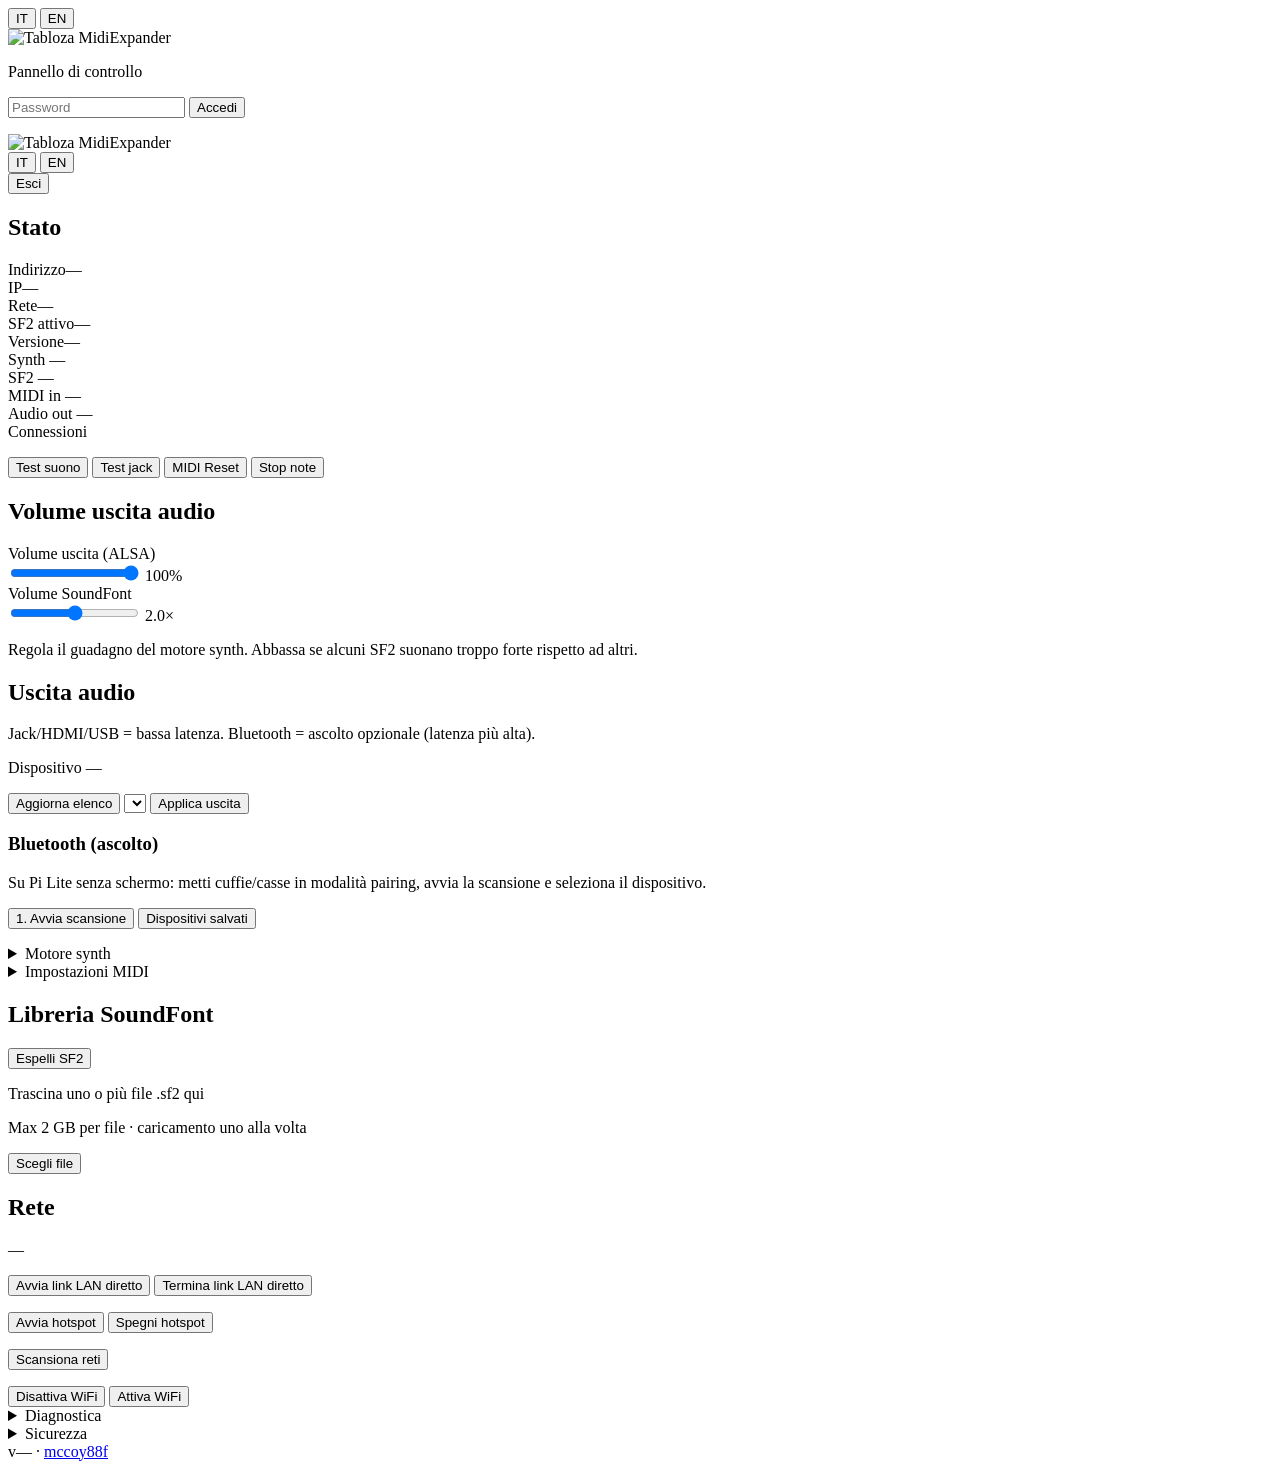
==== src/web/static/index.html @ 43a476f5 "v2.5.18: nuovi default reverb/chorus FluidSynth. room 0.65, damp 0.4, width 1.0, level 0.55; chorus " ====
<!DOCTYPE html>
<html lang="it">
<head>
  <meta charset="UTF-8">
  <meta name="viewport" content="width=device-width, initial-scale=1.0, user-scalable=no">
  <title>Tabloza MidiExpander</title>
  <link rel="stylesheet" href="/static/style.css?v=2.5.18">
</head>
<body>
  <div id="app">
    <!-- Login -->
    <div id="login-screen" class="screen">
      <div class="lang-switcher">
        <button type="button" class="lang-btn" data-lang="it" id="lang-it-login">IT</button>
        <button type="button" class="lang-btn" data-lang="en" id="lang-en-login">EN</button>
      </div>
      <div class="card login-card">
        <img src="/static/logo.svg" alt="Tabloza MidiExpander" class="brand-logo brand-logo-login" width="280" height="66">
        <p class="subtitle" data-i18n="loginSubtitle">Pannello di controllo</p>
        <form id="login-form">
          <input type="password" id="login-password" data-i18n-placeholder="password" placeholder="Password" autocomplete="current-password" required>
          <button type="submit" class="btn btn-primary" data-i18n="login">Accedi</button>
        </form>
        <p id="login-error" class="error hidden"></p>
      </div>
    </div>

    <!-- Dashboard -->
    <div id="dashboard" class="screen hidden">
      <header class="header">
        <img src="/static/logo.svg" alt="Tabloza MidiExpander" class="brand-logo" width="220" height="52">
        <div class="header-actions">
          <div class="lang-switcher lang-switcher-inline">
            <button type="button" class="lang-btn" data-lang="it">IT</button>
            <button type="button" class="lang-btn" data-lang="en">EN</button>
          </div>
          <button id="btn-logout" class="btn btn-small" data-i18n="logout">Esci</button>
        </div>
      </header>

      <!-- Status -->
      <section class="card" id="status-section">
        <h2 data-i18n="sectionStatus">Stato</h2>
        <div class="status-grid">
          <div><span class="label" data-i18n="labelAddress">Indirizzo</span><span id="status-hostname">—</span></div>
          <div><span class="label" data-i18n="labelIp">IP</span><span id="status-ip">—</span></div>
          <div><span class="label" data-i18n="labelNetwork">Rete</span><span id="status-network">—</span></div>
          <div><span class="label" data-i18n="labelActiveSf2">SF2 attivo</span><span id="status-sf2">—</span></div>
          <div><span class="label" data-i18n="labelVersion">Versione</span><span id="status-version">—</span></div>
        </div>
        <div class="activity-meters">
          <div class="activity-meter" id="meter-synth">
            <span class="activity-dot" id="dot-synth"></span>
            <div>
              <span class="label" data-i18n="labelSynthEngine">Synth</span>
              <span class="activity-value" id="value-synth">—</span>
            </div>
          </div>
          <div class="activity-meter" id="meter-sf2">
            <span class="activity-dot" id="dot-sf2"></span>
            <div>
              <span class="label" data-i18n="labelSf2Loaded">SF2</span>
              <span class="activity-value" id="value-sf2">—</span>
            </div>
          </div>
          <div class="activity-meter" id="meter-midi-in">
            <span class="activity-dot" id="dot-midi-in"></span>
            <div>
              <span class="label" data-i18n="labelMidiIn">MIDI in</span>
              <span class="activity-value" id="value-midi-in">—</span>
            </div>
          </div>
          <div class="activity-meter" id="meter-audio-out">
            <span class="activity-dot" id="dot-audio-out"></span>
            <div>
              <span class="label" data-i18n="labelAudioOut">Audio out</span>
              <span class="activity-value" id="value-audio-out">—</span>
            </div>
          </div>
        </div>
        <div class="midi-status">
          <span class="label" data-i18n="labelMidiInputs">Connessioni</span>
          <ul id="midi-inputs-list" class="midi-list"></ul>
        </div>
        <div class="midi-actions">
          <button id="btn-audio-test" class="btn btn-secondary" data-i18n="audioTest">Test suono</button>
          <button id="btn-jack-test" class="btn btn-secondary" data-i18n="jackTest">Test jack</button>
          <button id="btn-midi-reset" class="btn btn-secondary" data-i18n="midiReset">MIDI Reset</button>
          <button type="button" id="btn-midi-stop-notes" class="btn btn-secondary" data-i18n="stopNotes">Stop note</button>
          <p id="audio-test-msg" class="msg hidden"></p>
          <p id="midi-reset-msg" class="msg hidden"></p>
        </div>
      </section>

      <!-- Volume -->
      <section class="card">
        <h2 data-i18n="sectionVolume">Volume uscita audio</h2>
        <label class="synth-field">
          <span class="label" data-i18n="labelOutputVolume">Volume uscita (ALSA)</span>
          <div class="volume-row">
            <input type="range" id="volume-slider" min="0" max="100" value="100" aria-valuemin="0" aria-valuemax="100">
            <span id="volume-value">100</span><span class="volume-unit">%</span>
          </div>
        </label>
        <label class="synth-field">
          <span class="label" data-i18n="labelSf2Gain">Volume SoundFont</span>
          <div class="volume-row">
            <input type="range" id="sf2-gain-slider" min="0" max="400" step="5" value="200" aria-valuemin="0" aria-valuemax="400">
            <span id="sf2-gain-value">2.0</span><span class="volume-unit">×</span>
          </div>
        </label>
        <p class="muted synth-hint" data-i18n="sf2GainHint">Regola il guadagno del motore synth. Abbassa se alcuni SF2 suonano troppo forte rispetto ad altri.</p>
      </section>

      <!-- Audio output -->
      <section class="card stack" id="audio-output-section">
        <h2 data-i18n="sectionAudioOutput">Uscita audio</h2>
        <p class="section-lead" data-i18n="audioBluetoothHint">Jack/HDMI/USB = bassa latenza. Bluetooth = ascolto opzionale (latenza più alta).</p>

        <div class="field-block">
          <p class="audio-device-current"><span class="label" data-i18n="labelAudioDevice">Dispositivo</span> <span id="audio-device-current">—</span></p>
          <button type="button" id="btn-audio-refresh" class="btn btn-secondary" data-i18n="refreshAudioDevices">Aggiorna elenco</button>
          <select id="audio-device-select" class="audio-device-select" aria-label="Uscita audio"></select>
          <button type="button" id="btn-audio-apply" class="btn btn-primary" data-i18n="applyAudioDevice">Applica uscita</button>
          <p id="audio-device-msg" class="msg hidden"></p>
        </div>

        <div class="bt-pair-block stack">
          <h3 class="bt-pair-title" data-i18n="sectionBluetoothPair">Bluetooth (ascolto)</h3>
          <p class="section-lead" data-i18n="btPairHint">Su Pi Lite senza schermo: metti cuffie/casse in modalità pairing, avvia la scansione e seleziona il dispositivo.</p>
          <div class="actions-row">
            <button type="button" id="btn-bt-scan" class="btn btn-secondary" data-i18n="btScan">1. Avvia scansione</button>
            <button type="button" id="btn-bt-refresh-paired" class="btn btn-secondary" data-i18n="btRefreshPaired">Dispositivi salvati</button>
          </div>
          <p id="bt-pair-msg" class="msg hidden"></p>
          <div id="bt-device-list" class="wifi-list bt-device-list"></div>
        </div>
      </section>

      <!-- Synth engine -->
      <section class="card console-card">
        <details id="synth-section">
          <summary data-i18n="sectionSynthSettings">Motore synth</summary>
          <div class="synth-form">
            <label class="synth-field">
              <span class="label" data-i18n="labelAudioPreset">Preset buffer audio</span>
              <select id="synth-preset" class="audio-device-select"></select>
            </label>
            <p id="synth-preset-hint" class="muted synth-hint">—</p>
            <label class="synth-field">
              <span class="label" data-i18n="labelPolyphony">Polifonia</span>
              <div class="volume-row">
                <input type="range" id="synth-polyphony" min="32" max="512" step="32" value="256">
                <span id="synth-polyphony-value">256</span>
              </div>
            </label>
            <div class="synth-toggles">
              <div class="synth-effect-row">
                <label class="synth-toggle"><input type="checkbox" id="synth-reverb" checked> <span data-i18n="labelReverb">Riverbero</span></label>
                <details class="synth-effect-panel" id="synth-reverb-panel">
                  <summary data-i18n="labelEffectParams">Parametri</summary>
                  <div class="synth-effect-fields">
                    <label class="synth-field">
                      <span class="label" data-i18n="labelReverbRoomSize">Room size</span>
                      <div class="volume-row">
                        <input type="range" id="synth-reverb-room-size" min="0" max="1" step="0.001" value="0.7">
                        <span id="synth-reverb-room-size-value">0.700</span>
                      </div>
                    </label>
                    <label class="synth-field">
                      <span class="label" data-i18n="labelReverbDamp">Damp</span>
                      <div class="volume-row">
                        <input type="range" id="synth-reverb-damp" min="0" max="1" step="0.001" value="0.15">
                        <span id="synth-reverb-damp-value">0.150</span>
                      </div>
                    </label>
                    <label class="synth-field">
                      <span class="label" data-i18n="labelReverbWidth">Width</span>
                      <div class="volume-row">
                        <input type="range" id="synth-reverb-width" min="0" max="100" step="0.1" value="0.8">
                        <span id="synth-reverb-width-value">0.800</span>
                      </div>
                    </label>
                    <label class="synth-field">
                      <span class="label" data-i18n="labelReverbLevel">Level</span>
                      <div class="volume-row">
                        <input type="range" id="synth-reverb-level" min="0" max="1" step="0.001" value="0.5">
                        <span id="synth-reverb-level-value">0.500</span>
                      </div>
                    </label>
                  </div>
                </details>
              </div>
              <div class="synth-effect-row">
                <label class="synth-toggle"><input type="checkbox" id="synth-chorus" checked> <span data-i18n="labelChorus">Chorus</span></label>
                <details class="synth-effect-panel" id="synth-chorus-panel">
                  <summary data-i18n="labelEffectParams">Parametri</summary>
                  <div class="synth-effect-fields">
                    <label class="synth-field">
                      <span class="label" data-i18n="labelChorusVoices">Voci</span>
                      <div class="volume-row">
                        <input type="range" id="synth-chorus-nr" min="0" max="99" step="1" value="3">
                        <span id="synth-chorus-nr-value">3</span>
                      </div>
                    </label>
                    <label class="synth-field">
                      <span class="label" data-i18n="labelChorusLevel">Level</span>
                      <div class="volume-row">
                        <input type="range" id="synth-chorus-level" min="0" max="10" step="0.01" value="0.6">
                        <span id="synth-chorus-level-value">0.600</span>
                      </div>
                    </label>
                    <label class="synth-field">
                      <span class="label" data-i18n="labelChorusSpeed">Speed (Hz)</span>
                      <div class="volume-row">
                        <input type="range" id="synth-chorus-speed" min="0.1" max="5" step="0.01" value="0.2">
                        <span id="synth-chorus-speed-value">0.200</span>
                      </div>
                    </label>
                    <label class="synth-field">
                      <span class="label" data-i18n="labelChorusDepth">Depth</span>
                      <div class="volume-row">
                        <input type="range" id="synth-chorus-depth" min="0" max="256" step="0.01" value="4.25">
                        <span id="synth-chorus-depth-value">4.250</span>
                      </div>
                    </label>
                  </div>
                </details>
              </div>
              <label class="synth-toggle"><input type="checkbox" id="synth-dynamic"> <span data-i18n="labelDynamicLoading">Caricamento dinamico SF2</span></label>
            </div>
            <div class="synth-actions">
              <button type="button" id="btn-synth-standard" class="btn btn-secondary" data-i18n="restoreStandardPreset">Ripristina valori predefiniti</button>
              <button type="button" id="btn-synth-apply" class="btn btn-primary" data-i18n="applySynthSettings">Applica</button>
            </div>
            <p id="synth-msg" class="msg hidden"></p>
          </div>
        </details>
      </section>

      <!-- MIDI settings -->
      <section class="card console-card">
        <details id="midi-section">
          <summary data-i18n="sectionMidiSettings">Impostazioni MIDI</summary>
          <div class="synth-form">
            <label class="synth-field">
              <span class="label" data-i18n="labelMidiBankSelect">Modalità banchi SoundFont</span>
              <select id="midi-bank-select" class="audio-device-select"></select>
            </label>
            <p id="midi-bank-hint" class="muted synth-hint">—</p>
            <label class="synth-toggle">
              <input type="checkbox" id="midi-jitter-enabled" checked>
              <span data-i18n="labelRtpJitterBuffer">Buffer anti-jitter RTP-MIDI</span>
            </label>
            <p id="midi-jitter-hint" class="muted synth-hint" data-i18n="midiJitterHint">Ritarda gli eventi di rete (~25 ms) per ridurre note irregolari su WiFi. Aggiunge una piccola latenza MIDI.</p>
            <label class="synth-toggle">
              <input type="checkbox" id="midi-rtp-timestamps-enabled" checked>
              <span data-i18n="labelRtpTimestamps">Timestamp RTP-MIDI (rtpmidid-ts)</span>
            </label>
            <p id="midi-rtp-timestamps-hint" class="muted synth-hint" data-i18n="midiRtpTimestampsHint">Usa l'orologio RTP del mittente per schedulare gli eventi ALSA. Disattiva per il comportamento legacy (debug).</p>
            <label class="synth-toggle">
              <input type="checkbox" id="midi-sysex-auto" checked>
              <span data-i18n="labelSysexBankAuto">Modalità banchi automatica via SysEx</span>
            </label>
            <p id="midi-sysex-hint" class="muted synth-hint" data-i18n="midiSysexHint">Rileva SysEx GM/GS/XG/GM2 e cambia la modalità banchi in tempo reale (come hardware). Richiede il gateway Tabloza attivo.</p>
            <p id="midi-runtime-bank" class="muted synth-hint hidden"></p>
            <div class="synth-actions">
              <button type="button" id="btn-midi-apply" class="btn btn-primary" data-i18n="applyMidiSettings">Applica</button>
            </div>
            <p id="midi-msg" class="msg hidden"></p>
          </div>
        </details>
      </section>

      <!-- SoundFonts -->
      <section class="card">
        <div class="sf2-section-header">
          <h2 data-i18n="sectionSoundfonts">Libreria SoundFont</h2>
          <button type="button" id="btn-sf2-eject" class="btn btn-secondary hidden" data-i18n="ejectSf2">Espelli SF2</button>
        </div>
        <p id="sf2-eject-msg" class="msg hidden"></p>
        <div id="sf2-list" class="sf2-list"></div>
        <div class="upload-zone" id="upload-zone">
          <p data-i18n="uploadDrag">Trascina uno o più file .sf2 qui</p>
          <p class="muted upload-limit" data-i18n="uploadMaxSize">Max 2 GB per file · caricamento uno alla volta</p>
          <input type="file" id="sf2-upload" accept=".sf2" multiple hidden>
          <button type="button" class="btn btn-secondary" id="btn-choose-file" data-i18n="chooseFile">Scegli file</button>
          <div id="upload-progress" class="progress hidden">
            <div class="progress-bar" id="upload-progress-bar"></div>
          </div>
          <p id="upload-status" class="upload-status hidden"></p>
        </div>
      </section>

      <!-- Rete -->
      <section class="card" id="network-section">
        <h2 data-i18n="sectionNetwork">Rete</h2>
        <p id="network-status-badge" class="network-status-badge" aria-live="polite">—</p>

        <div id="block-lan-direct" class="network-block hidden">
          <p id="hint-lan-direct" class="muted network-hint"></p>
          <div class="network-mode-actions">
            <button type="button" id="btn-lan-direct-start" class="btn btn-secondary" data-i18n="startLanDirect">Avvia link LAN diretto</button>
            <button type="button" id="btn-lan-direct-stop" class="btn btn-secondary hidden" data-i18n="stopLanDirect">Termina link LAN diretto</button>
          </div>
          <p id="lan-direct-msg" class="msg hidden"></p>
        </div>

        <div id="block-hotspot" class="network-block hidden">
          <p id="hint-hotspot" class="muted network-hint"></p>
          <div class="wifi-hotspot-actions">
            <button type="button" id="btn-hotspot-start" class="btn btn-secondary" data-i18n="startHotspot">Avvia hotspot</button>
            <button type="button" id="btn-hotspot-stop" class="btn btn-secondary hidden" data-i18n="stopHotspot">Spegni hotspot</button>
          </div>
        </div>

        <div id="block-wifi-client" class="network-block">
          <p id="hint-wifi" class="muted network-hint"></p>
          <button id="btn-wifi-scan" class="btn btn-secondary" data-i18n="scanNetworks">Scansiona reti</button>
          <p id="wifi-msg" class="msg hidden"></p>
          <div id="wifi-list" class="wifi-list"></div>
        </div>

        <div id="block-wifi-power" class="network-block hidden">
          <p id="hint-wifi-power" class="muted network-hint"></p>
          <div class="network-mode-actions">
            <button type="button" id="btn-wifi-disable" class="btn btn-secondary" data-i18n="disableWifi">Disattiva WiFi</button>
            <button type="button" id="btn-wifi-enable" class="btn btn-secondary hidden" data-i18n="enableWifi">Attiva WiFi</button>
          </div>
        </div>
      </section>

      <!-- Diagnostica -->
      <section class="card console-card">
        <details id="diagnostics-section">
          <summary data-i18n="sectionDiagnostics">Diagnostica</summary>
          <div class="device-stats" aria-live="polite">
            <div class="device-metric">
              <div class="device-metric-header">
                <span class="label" data-i18n="deviceRam">RAM</span>
                <span id="device-ram-value" class="device-metric-value">—</span>
              </div>
              <div class="metric-bar"><div id="device-ram-bar" class="metric-bar-fill"></div></div>
              <p id="device-ram-detail" class="device-metric-detail muted">—</p>
            </div>
            <div class="device-metric">
              <div class="device-metric-header">
                <span class="label" data-i18n="deviceCpu">CPU</span>
                <span id="device-cpu-value" class="device-metric-value">—</span>
              </div>
              <div class="metric-bar"><div id="device-cpu-bar" class="metric-bar-fill"></div></div>
              <p id="device-cpu-detail" class="device-metric-detail muted">—</p>
            </div>
            <div class="device-metric">
              <div class="device-metric-header">
                <span class="label" data-i18n="deviceDisk">Disco</span>
                <span id="device-disk-value" class="device-metric-value">—</span>
              </div>
              <div class="metric-bar"><div id="device-disk-bar" class="metric-bar-fill"></div></div>
              <p id="device-disk-detail" class="device-metric-detail muted">—</p>
            </div>
            <div class="device-metric device-metric-inline">
              <span class="label" data-i18n="deviceTemperature">Temperatura</span>
              <span id="device-temp-value" class="device-metric-value">—</span>
            </div>
          </div>
          <div class="device-actions">
            <button type="button" id="btn-check-update" class="btn btn-secondary" data-i18n="checkUpdates">Verifica aggiornamenti</button>
            <button type="button" id="btn-device-reboot" class="btn btn-secondary" data-i18n="rebootDevice">Riavvia dispositivo</button>
            <button type="button" id="btn-device-shutdown" class="btn btn-secondary btn-danger" data-i18n="shutdownDevice">Spegni dispositivo</button>
            <p id="update-msg" class="msg hidden"></p>
            <p id="device-power-msg" class="msg hidden"></p>
          </div>
          <div class="diagnostics-console">
            <div class="console-toolbar">
              <span class="label" data-i18n="sectionConsole">Console eventi</span>
              <button type="button" id="btn-console-clear" class="btn btn-small btn-secondary" data-i18n="consoleClear">Svuota</button>
              <span class="console-hint muted" data-i18n="consoleHint">Aggiornamento automatico mentre aperta</span>
            </div>
            <pre id="console-output" class="console-output" aria-live="polite"></pre>
          </div>
        </details>
      </section>

      <!-- Security -->
      <section class="card console-card">
        <details id="security-section">
          <summary data-i18n="sectionSecurity">Sicurezza</summary>
          <form id="change-password-form">
            <input type="password" id="current-password" data-i18n-placeholder="currentPassword" placeholder="Password attuale" required>
            <input type="password" id="new-password" data-i18n-placeholder="newPassword" placeholder="Nuova password" required>
            <button type="submit" class="btn btn-secondary" data-i18n="changePassword">Cambia password</button>
          </form>
          <p id="password-msg" class="msg hidden"></p>
        </details>
      </section>
    </div>
  </div>

  <footer class="app-footer">
    <span id="footer-version">v—</span>
    <span class="footer-sep">·</span>
    <a id="footer-github" href="https://github.com/mccoy88f/Tabloza-MidiExpander" target="_blank" rel="noopener noreferrer" data-i18n="footerCredits">mccoy88f</a>
  </footer>

  <script src="/static/i18n.js?v=2.5.18"></script>
  <script src="/static/app.js?v=2.5.18"></script>
</body>
</html>
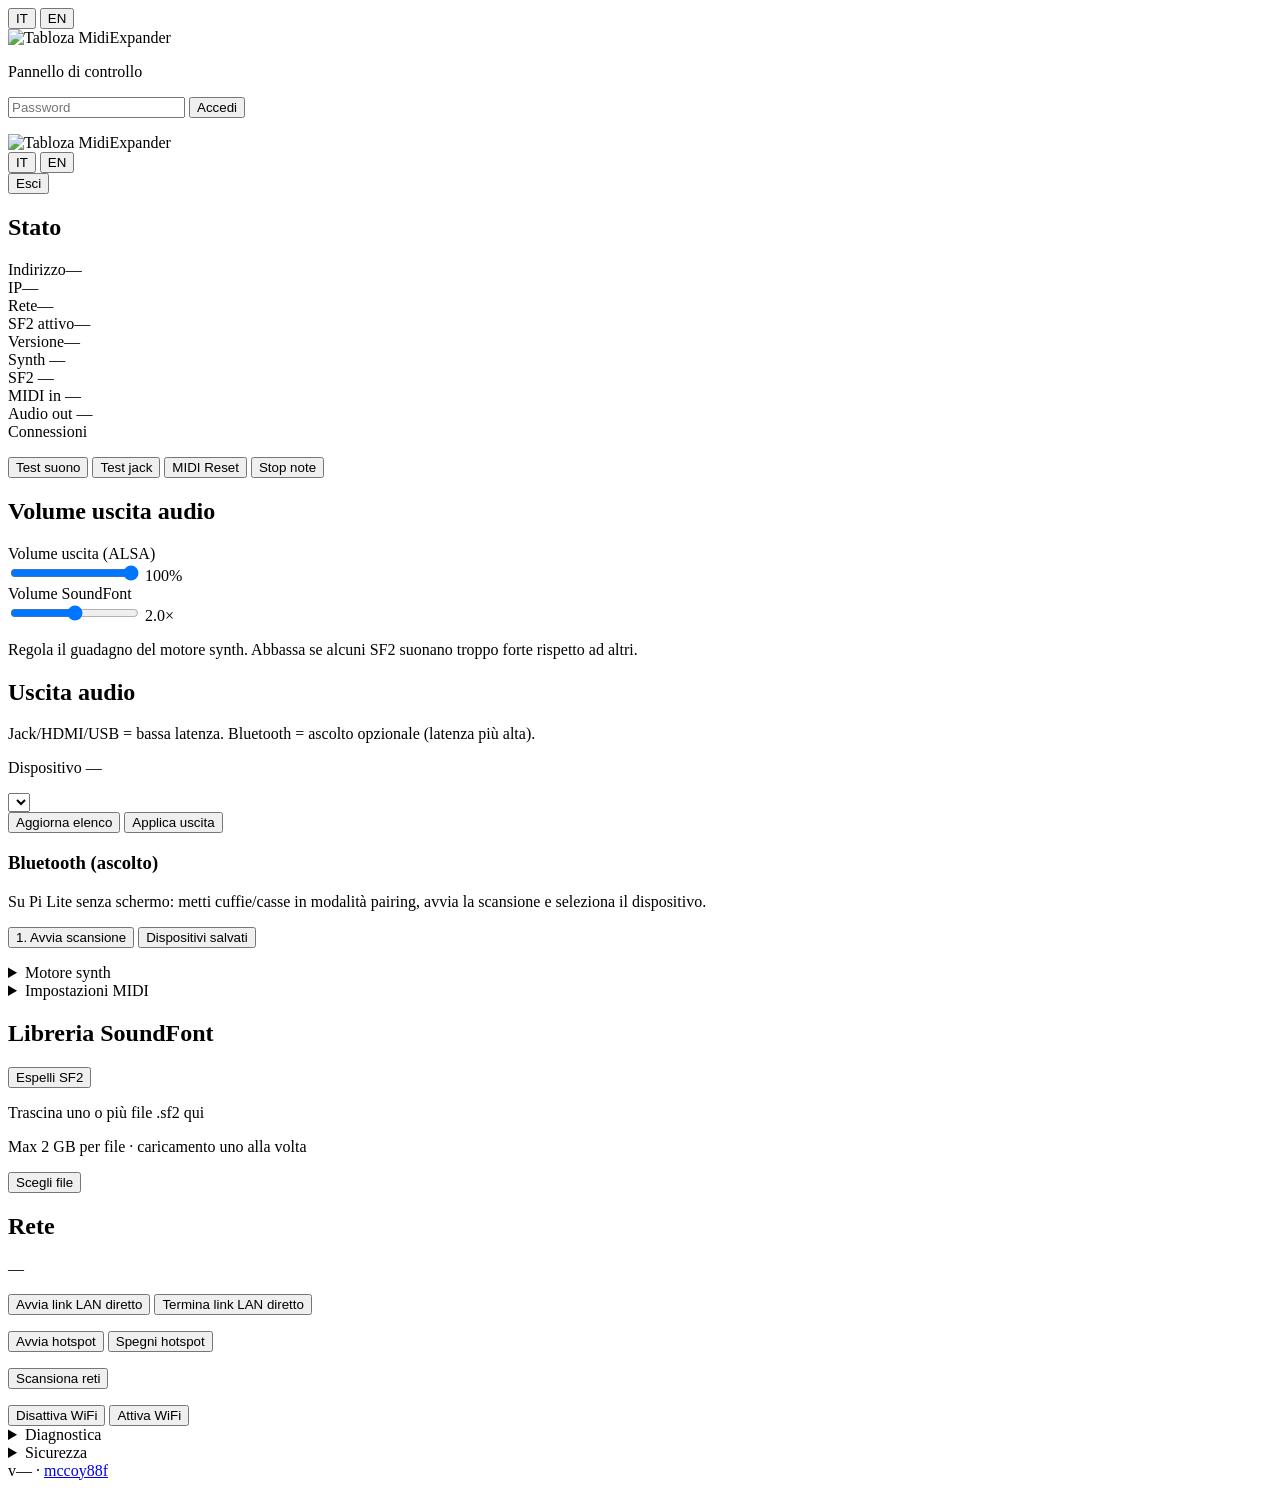
==== commit 41abface: "v2.5.20: Aggiorna elenco e Applica uscita sulla stessa riga. Co-authored-by: Cursor <cursoragent@cur" ====
--- a/src/web/static/index.html
+++ b/src/web/static/index.html
@@ -4,7 +4,7 @@
   <meta charset="UTF-8">
   <meta name="viewport" content="width=device-width, initial-scale=1.0, user-scalable=no">
   <title>Tabloza MidiExpander</title>
-  <link rel="stylesheet" href="/static/style.css?v=2.5.18">
+  <link rel="stylesheet" href="/static/style.css?v=2.5.20">
 </head>
 <body>
   <div id="app">
@@ -119,9 +119,11 @@
 
         <div class="field-block">
           <p class="audio-device-current"><span class="label" data-i18n="labelAudioDevice">Dispositivo</span> <span id="audio-device-current">—</span></p>
-          <button type="button" id="btn-audio-refresh" class="btn btn-secondary" data-i18n="refreshAudioDevices">Aggiorna elenco</button>
           <select id="audio-device-select" class="audio-device-select" aria-label="Uscita audio"></select>
-          <button type="button" id="btn-audio-apply" class="btn btn-primary" data-i18n="applyAudioDevice">Applica uscita</button>
+          <div class="actions-row">
+            <button type="button" id="btn-audio-refresh" class="btn btn-secondary" data-i18n="refreshAudioDevices">Aggiorna elenco</button>
+            <button type="button" id="btn-audio-apply" class="btn btn-primary" data-i18n="applyAudioDevice">Applica uscita</button>
+          </div>
           <p id="audio-device-msg" class="msg hidden"></p>
         </div>
 
@@ -403,7 +405,7 @@
     <a id="footer-github" href="https://github.com/mccoy88f/Tabloza-MidiExpander" target="_blank" rel="noopener noreferrer" data-i18n="footerCredits">mccoy88f</a>
   </footer>
 
-  <script src="/static/i18n.js?v=2.5.18"></script>
-  <script src="/static/app.js?v=2.5.18"></script>
+  <script src="/static/i18n.js?v=2.5.20"></script>
+  <script src="/static/app.js?v=2.5.20"></script>
 </body>
 </html>
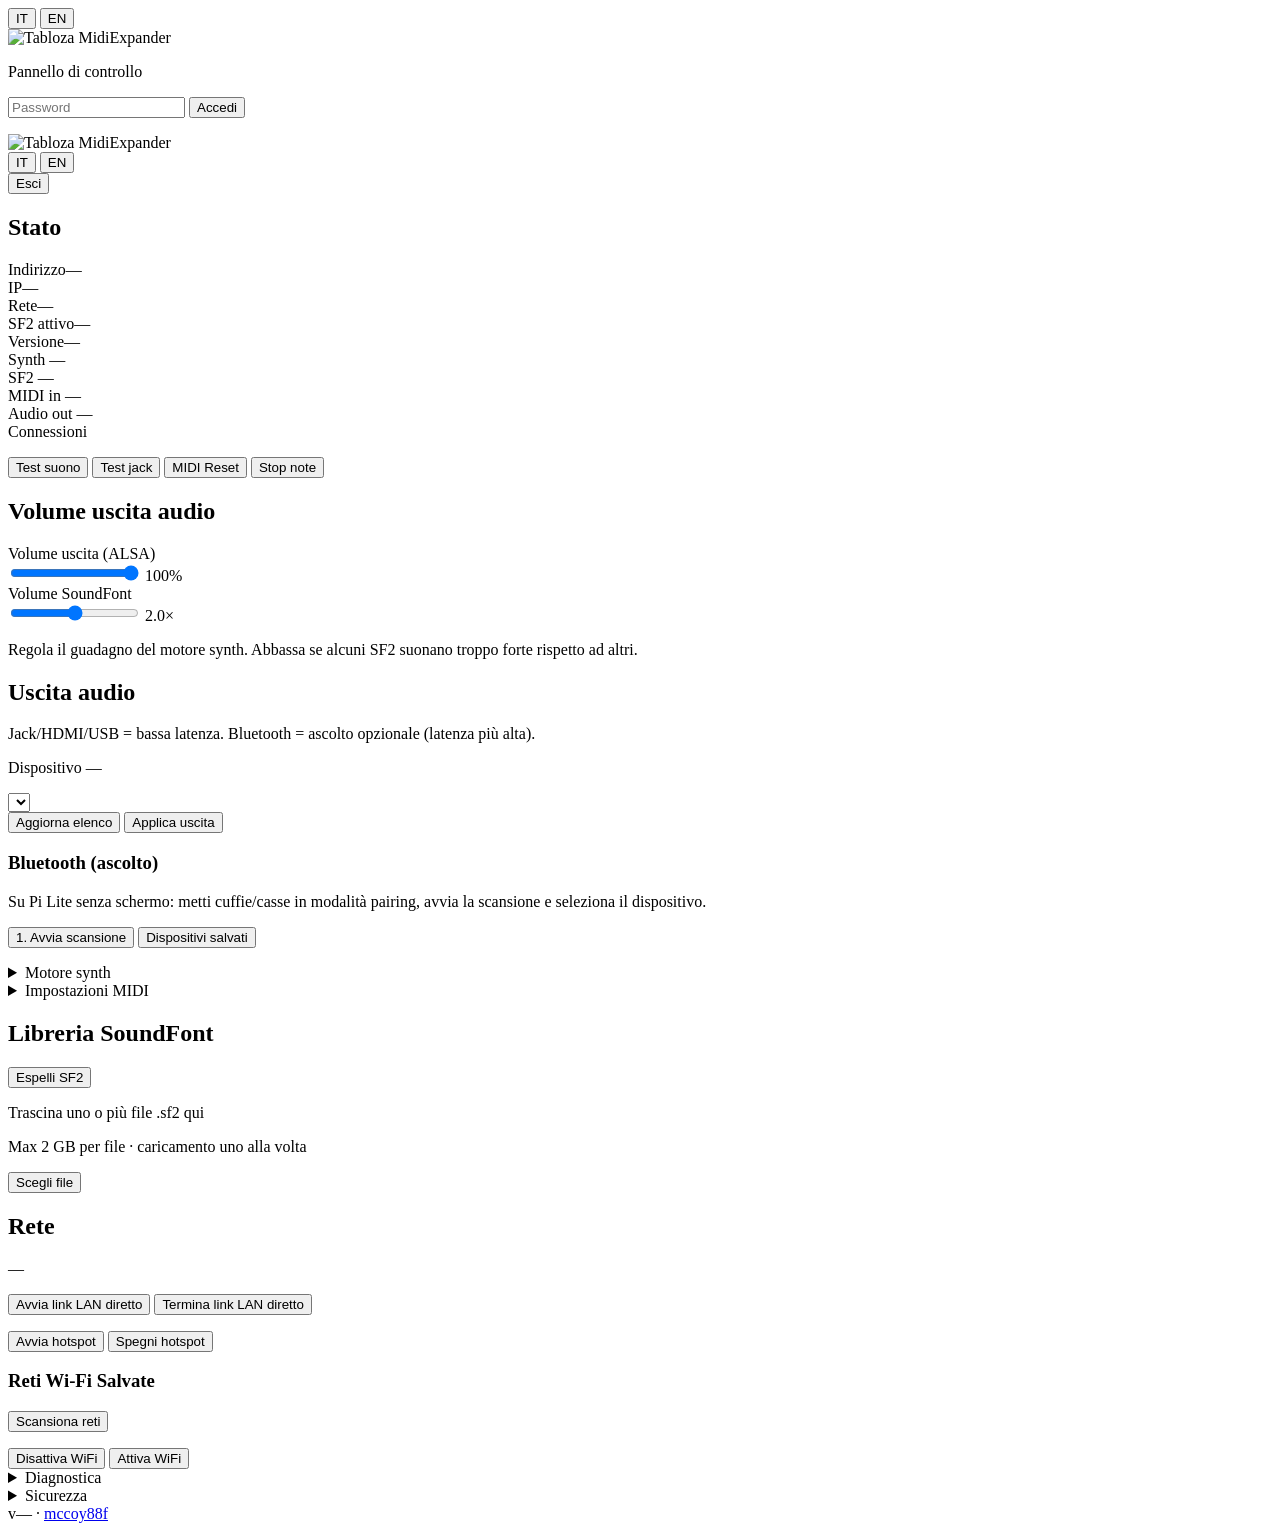
==== commit 0c9ff7b7: "feat: v3.0.0 - Kiosk Touch View per display 4.3, gestione reti Wi-Fi salvate e scansione abilitata i" ====
--- a/src/web/static/index.html
+++ b/src/web/static/index.html
@@ -4,7 +4,7 @@
   <meta charset="UTF-8">
   <meta name="viewport" content="width=device-width, initial-scale=1.0, user-scalable=no">
   <title>Tabloza MidiExpander</title>
-  <link rel="stylesheet" href="/static/style.css?v=2.5.20">
+  <link rel="stylesheet" href="/static/style.css?v=3.0.0">
 </head>
 <body>
   <div id="app">
@@ -316,6 +316,11 @@
           </div>
         </div>
 
+        <div id="block-wifi-saved" class="network-block">
+          <h3 class="bt-pair-title" data-i18n="sectionSavedWifi">Reti Wi-Fi Salvate</h3>
+          <div id="wifi-saved-list" class="wifi-list"></div>
+        </div>
+
         <div id="block-wifi-client" class="network-block">
           <p id="hint-wifi" class="muted network-hint"></p>
           <button id="btn-wifi-scan" class="btn btn-secondary" data-i18n="scanNetworks">Scansiona reti</button>
@@ -405,7 +410,7 @@
     <a id="footer-github" href="https://github.com/mccoy88f/Tabloza-MidiExpander" target="_blank" rel="noopener noreferrer" data-i18n="footerCredits">mccoy88f</a>
   </footer>
 
-  <script src="/static/i18n.js?v=2.5.20"></script>
-  <script src="/static/app.js?v=2.5.20"></script>
+  <script src="/static/i18n.js?v=3.0.0"></script>
+  <script src="/static/app.js?v=3.0.0"></script>
 </body>
 </html>
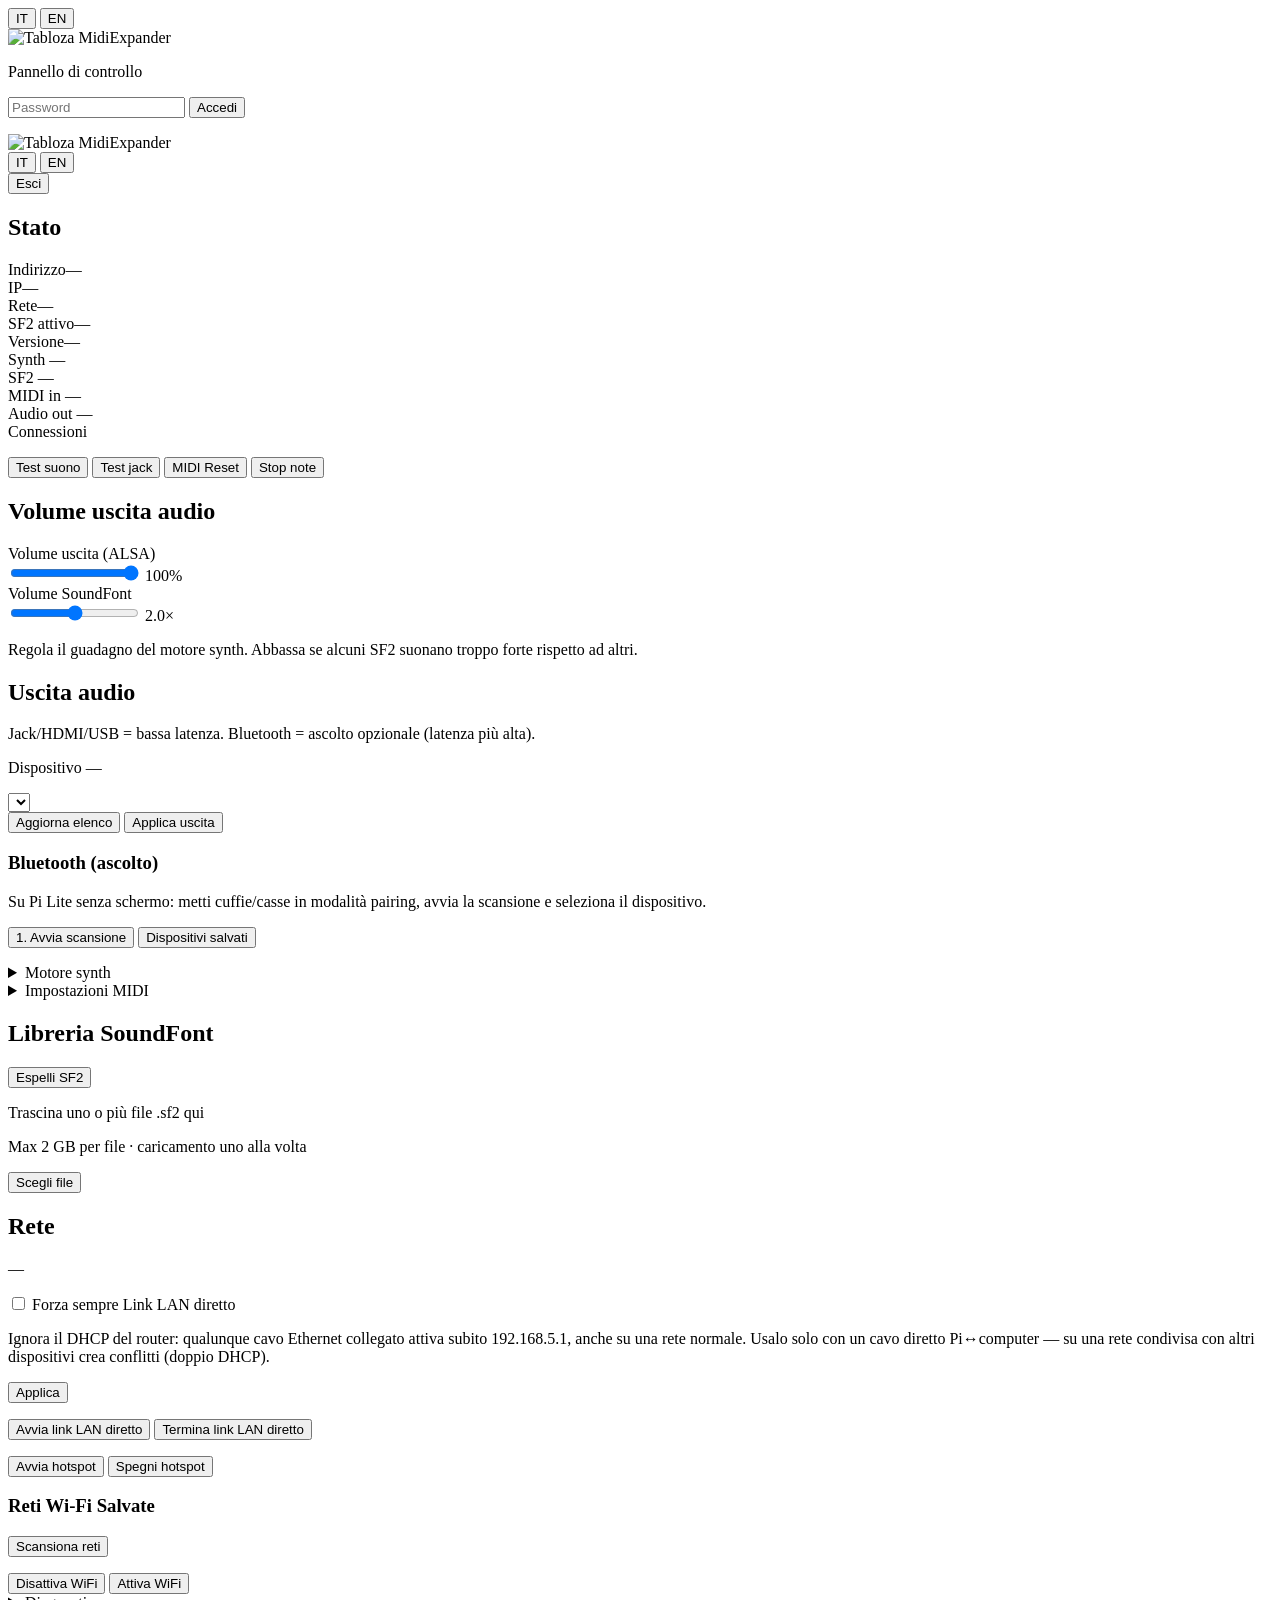
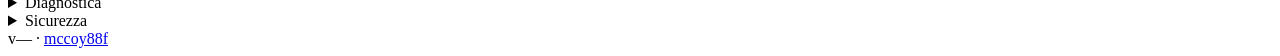
==== commit 580ecded: "feat: opzione "forza sempre Link LAN diretto" nel pannello Rete Aggiunge un toggle opt-in (default d" ====
--- a/src/web/static/index.html
+++ b/src/web/static/index.html
@@ -4,7 +4,7 @@
   <meta charset="UTF-8">
   <meta name="viewport" content="width=device-width, initial-scale=1.0, user-scalable=no">
   <title>Tabloza MidiExpander</title>
-  <link rel="stylesheet" href="/static/style.css?v=3.0.0">
+  <link rel="stylesheet" href="/static/style.css?v=3.1.0">
 </head>
 <body>
   <div id="app">
@@ -299,6 +299,18 @@
         <h2 data-i18n="sectionNetwork">Rete</h2>
         <p id="network-status-badge" class="network-status-badge" aria-live="polite">—</p>
 
+        <div id="block-eth-force-direct" class="network-block">
+          <label class="synth-toggle">
+            <input type="checkbox" id="eth-force-direct">
+            <span data-i18n="labelEthForceDirect">Forza sempre Link LAN diretto</span>
+          </label>
+          <p class="muted synth-hint" data-i18n="ethForceDirectHint">Ignora il DHCP del router: qualunque cavo Ethernet collegato attiva subito 192.168.5.1, anche su una rete normale. Usalo solo con un cavo diretto Pi↔computer — su una rete condivisa con altri dispositivi crea conflitti (doppio DHCP).</p>
+          <div class="network-mode-actions">
+            <button type="button" id="btn-eth-force-direct-apply" class="btn btn-secondary" data-i18n="applyEthForceDirect">Applica</button>
+          </div>
+          <p id="eth-force-direct-msg" class="msg hidden"></p>
+        </div>
+
         <div id="block-lan-direct" class="network-block hidden">
           <p id="hint-lan-direct" class="muted network-hint"></p>
           <div class="network-mode-actions">
@@ -373,6 +385,7 @@
           </div>
           <div class="device-actions">
             <button type="button" id="btn-check-update" class="btn btn-secondary" data-i18n="checkUpdates">Verifica aggiornamenti</button>
+            <button type="button" id="btn-restart-software" class="btn btn-secondary" data-i18n="restartSoftware">Riavvia software</button>
             <button type="button" id="btn-device-reboot" class="btn btn-secondary" data-i18n="rebootDevice">Riavvia dispositivo</button>
             <button type="button" id="btn-device-shutdown" class="btn btn-secondary btn-danger" data-i18n="shutdownDevice">Spegni dispositivo</button>
             <p id="update-msg" class="msg hidden"></p>
@@ -410,7 +423,7 @@
     <a id="footer-github" href="https://github.com/mccoy88f/Tabloza-MidiExpander" target="_blank" rel="noopener noreferrer" data-i18n="footerCredits">mccoy88f</a>
   </footer>
 
-  <script src="/static/i18n.js?v=3.0.0"></script>
-  <script src="/static/app.js?v=3.0.0"></script>
+  <script src="/static/i18n.js?v=3.2.0"></script>
+  <script src="/static/app.js?v=3.2.0"></script>
 </body>
 </html>
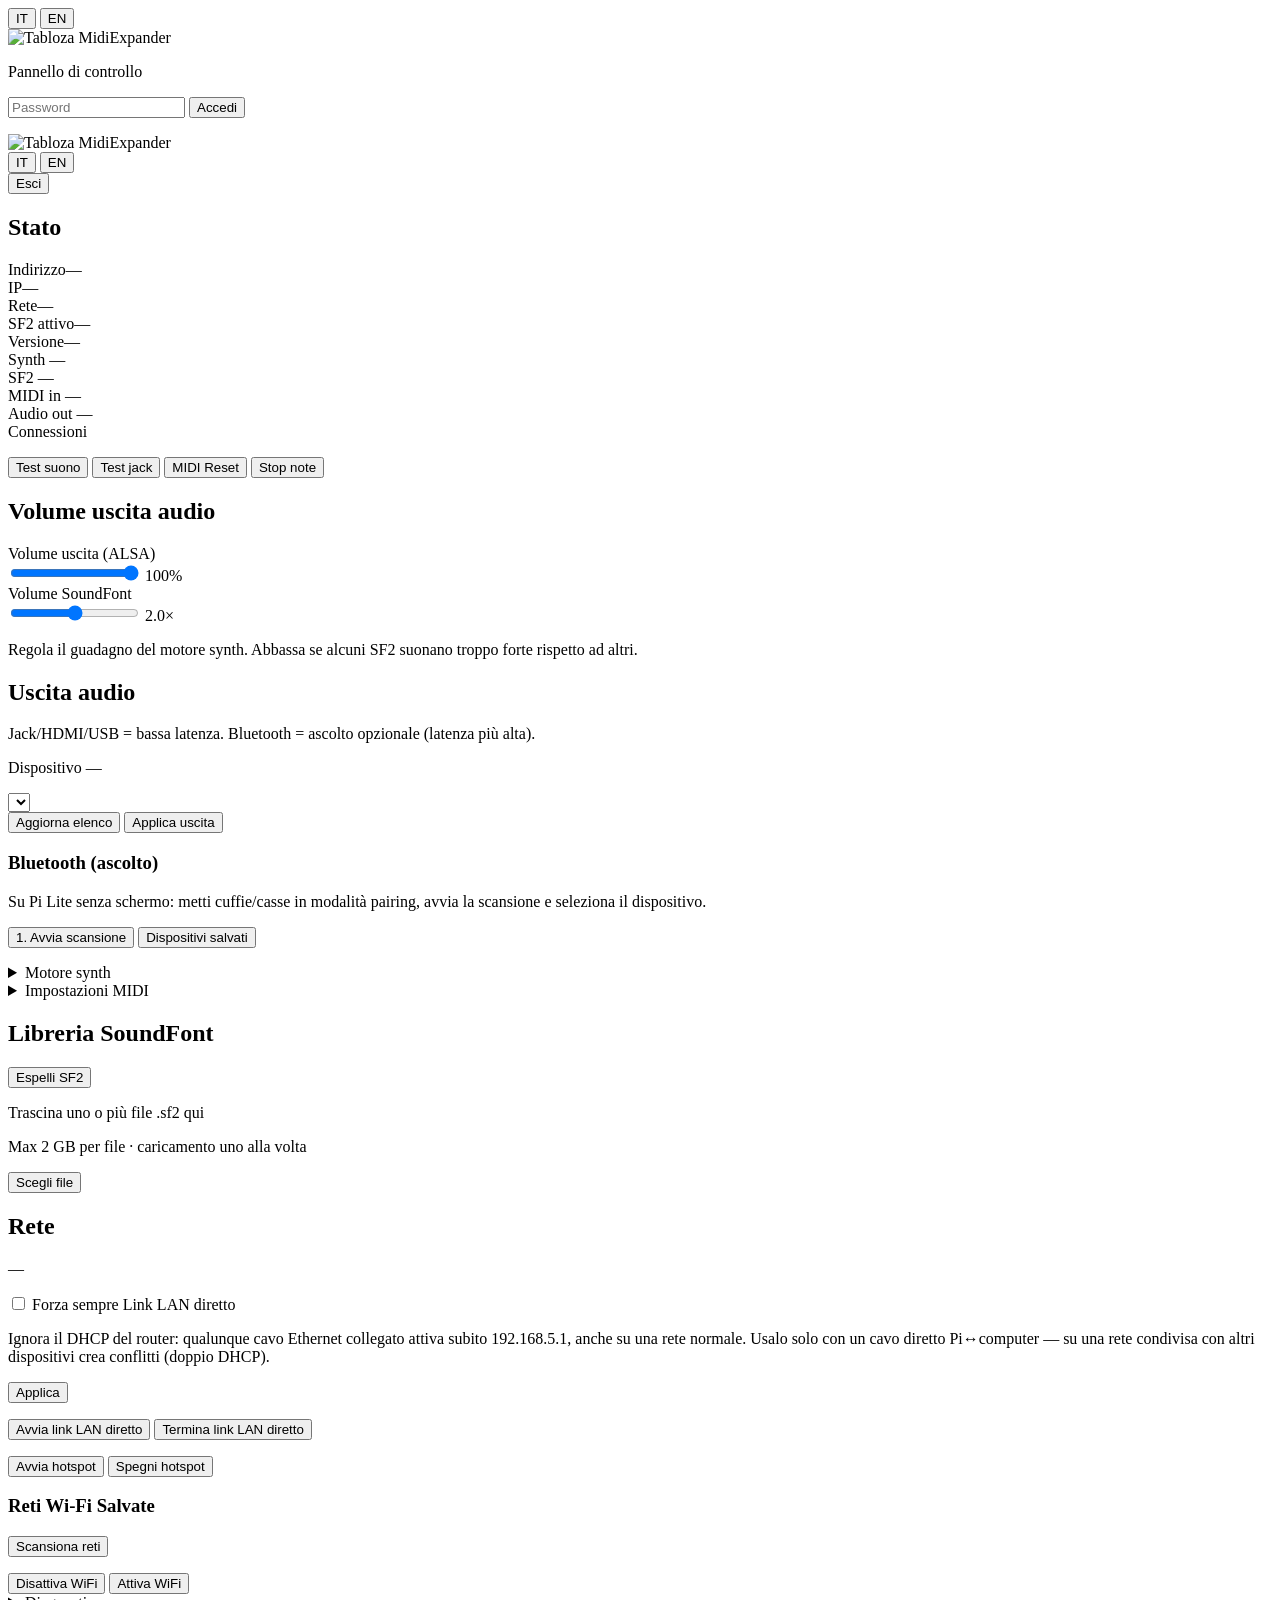
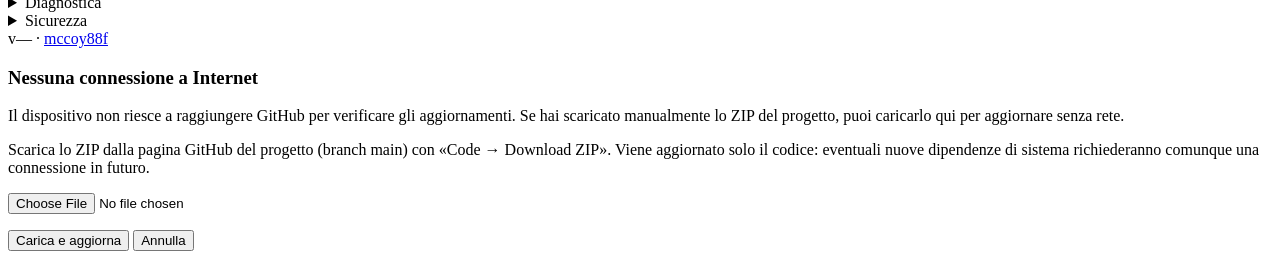
==== commit 8c8ecfd9: "feat: modale di conferma per Forza LAN diretto + aggiornamento manuale da ZIP - Aggiunge una conferm" ====
--- a/src/web/static/index.html
+++ b/src/web/static/index.html
@@ -423,6 +423,20 @@
     <a id="footer-github" href="https://github.com/mccoy88f/Tabloza-MidiExpander" target="_blank" rel="noopener noreferrer" data-i18n="footerCredits">mccoy88f</a>
   </footer>
 
+  <div id="update-network-modal" class="modal-overlay hidden">
+    <div class="modal-box">
+      <h3 data-i18n="updateNetworkModalTitle">Nessuna connessione a Internet</h3>
+      <p data-i18n="updateNetworkModalBody">Il dispositivo non riesce a raggiungere GitHub per verificare gli aggiornamenti. Se hai scaricato manualmente lo ZIP del progetto, puoi caricarlo qui per aggiornare senza rete.</p>
+      <p class="muted" data-i18n="updateNetworkModalHint">Scarica lo ZIP dalla pagina GitHub del progetto (branch main) con «Code → Download ZIP». Viene aggiornato solo il codice: eventuali nuove dipendenze di sistema richiederanno comunque una connessione in futuro.</p>
+      <input type="file" id="update-zip-input" accept=".zip">
+      <p id="update-zip-msg" class="msg hidden"></p>
+      <div class="modal-actions">
+        <button type="button" id="btn-update-zip-upload" class="btn btn-primary" data-i18n="updateZipUpload">Carica e aggiorna</button>
+        <button type="button" id="btn-update-zip-cancel" class="btn btn-secondary" data-i18n="updateZipCancel">Annulla</button>
+      </div>
+    </div>
+  </div>
+
   <script src="/static/i18n.js?v=3.2.0"></script>
   <script src="/static/app.js?v=3.2.0"></script>
 </body>
